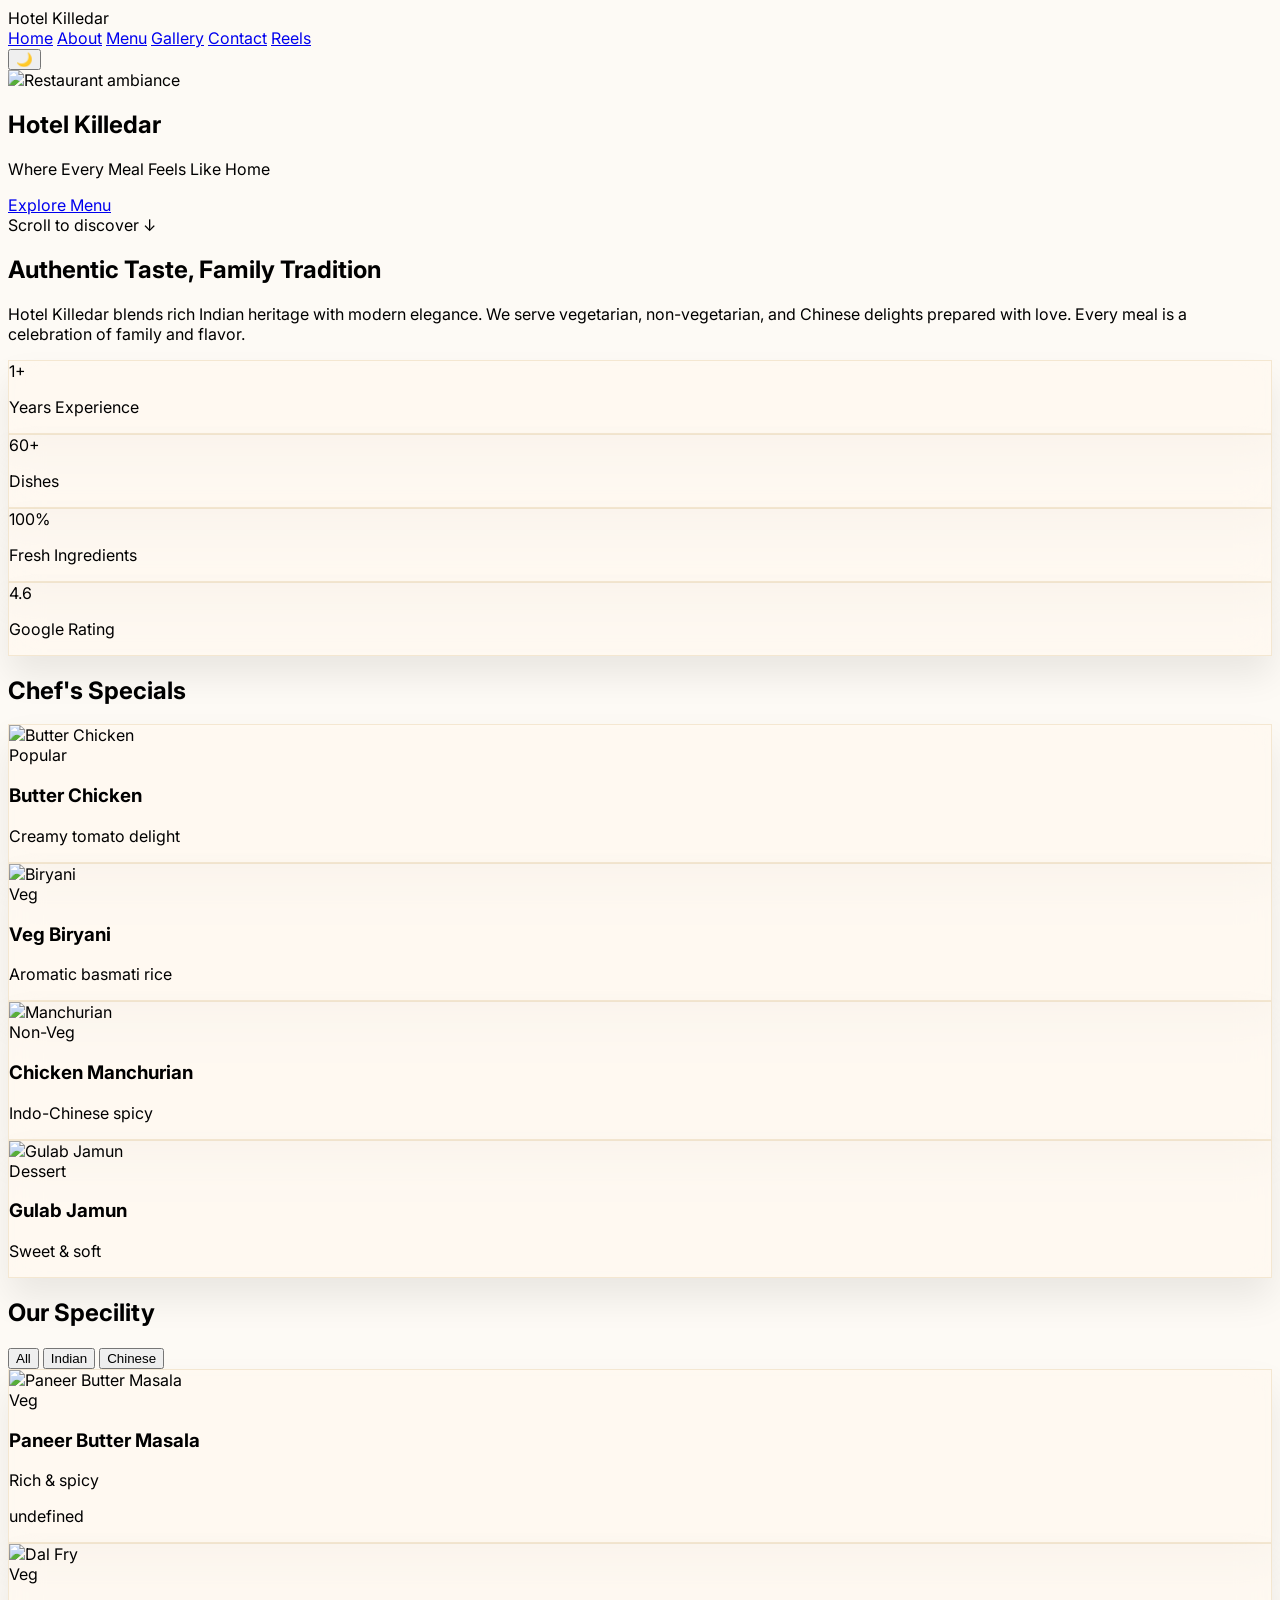
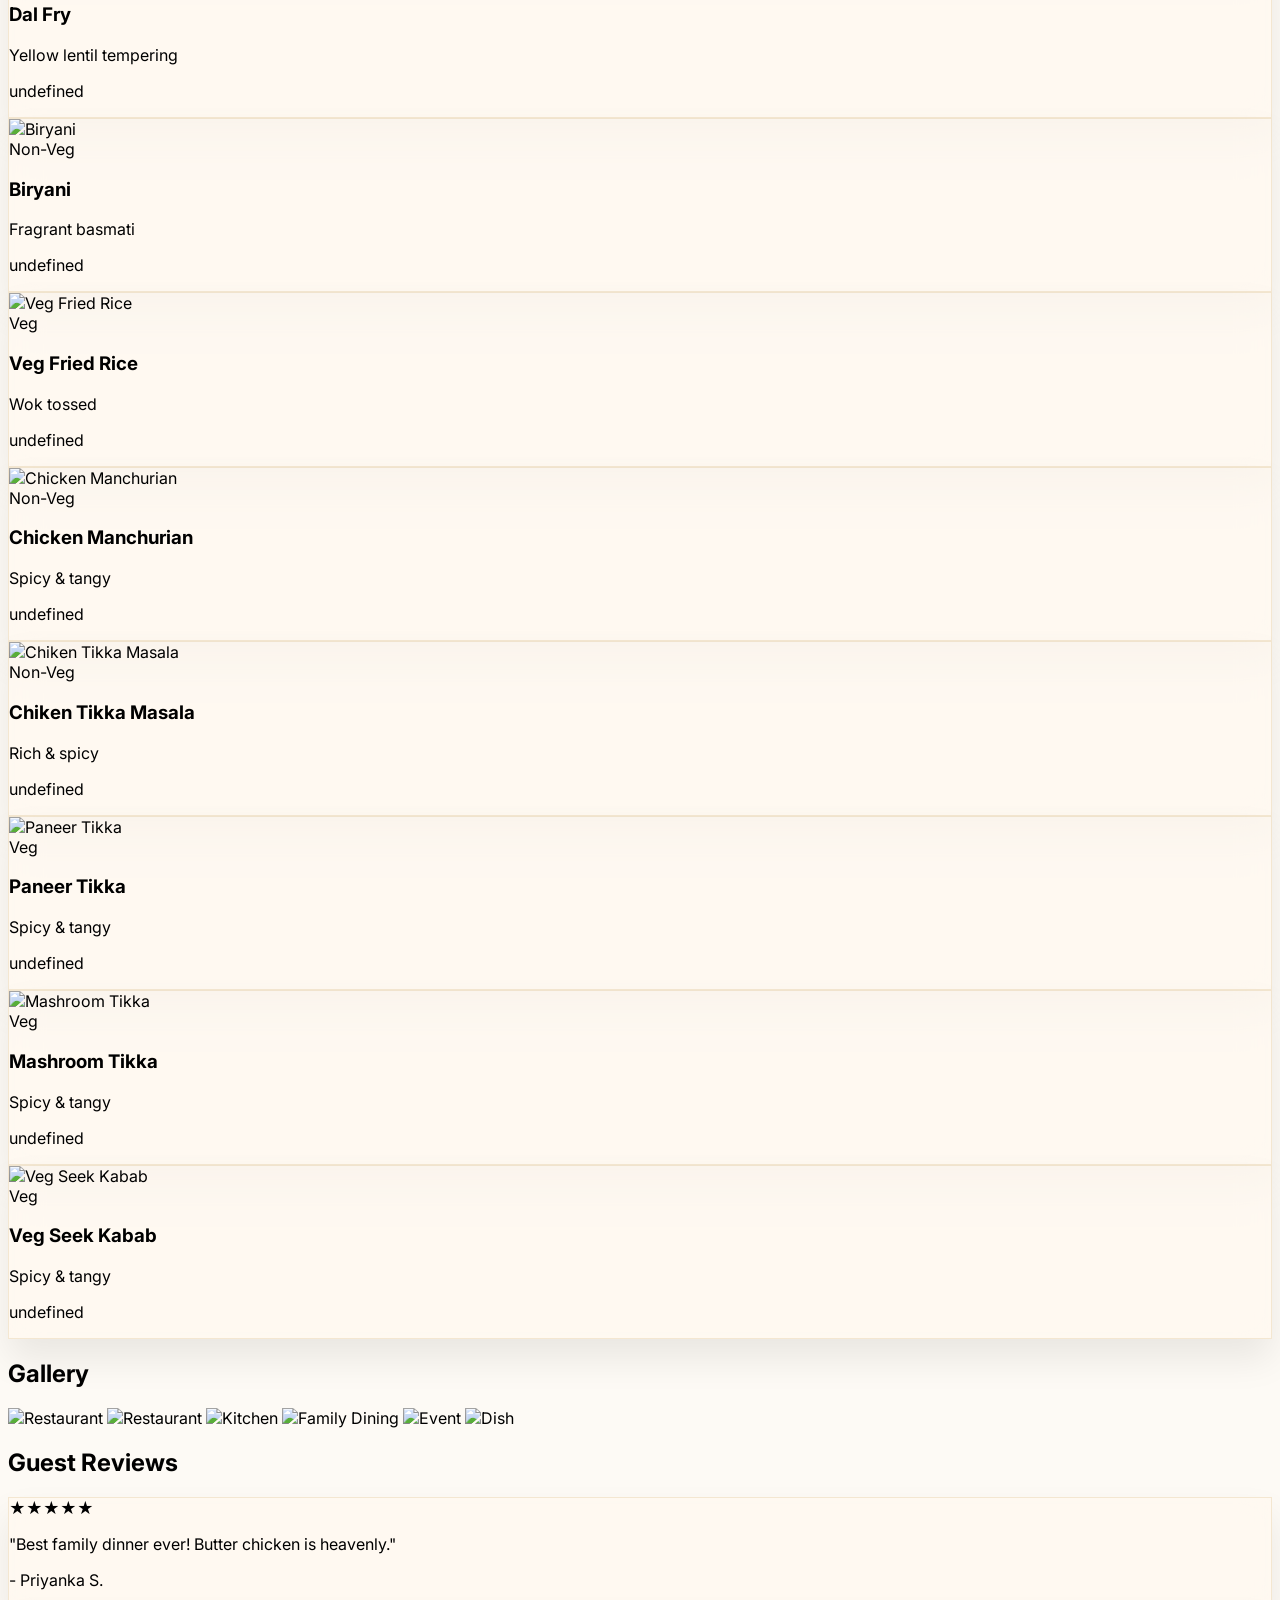
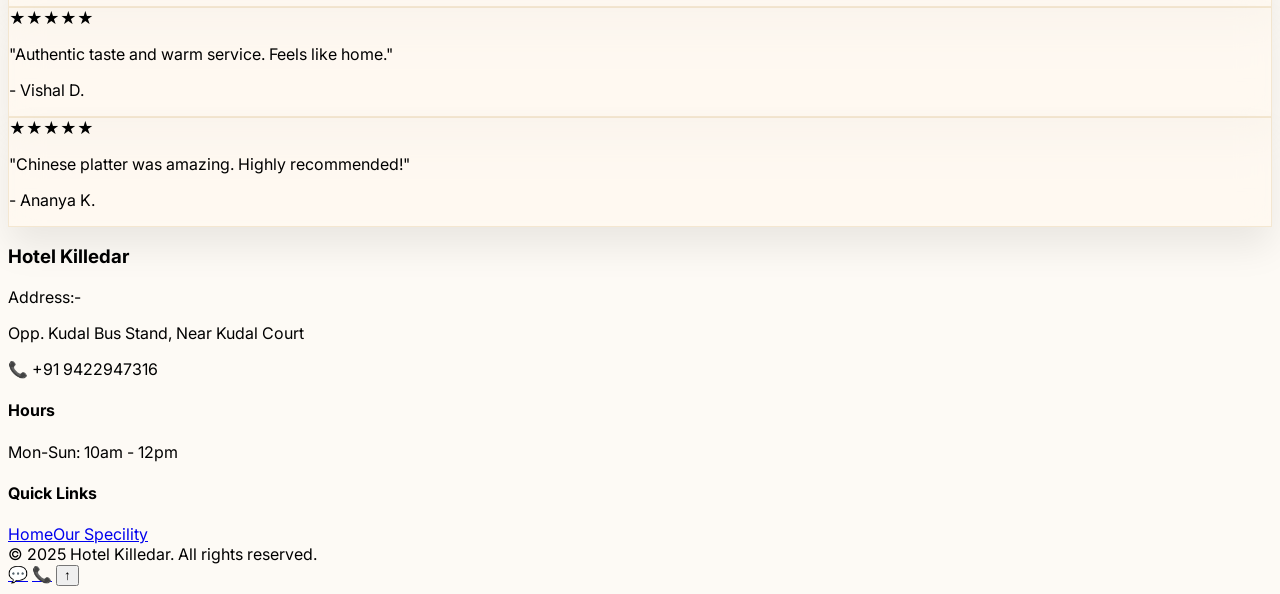
==== index.html @ b2022186 "Initial commit via Netlify [skip ci]" ====
<!DOCTYPE html>
<html lang="en">
<head>
  <meta charset="UTF-8" />
  <link rel="icon" href="./Image/Logo.jpeg">
  <meta name="viewport" content="width=device-width, initial-scale=1.0, viewport-fit=cover" />
  <meta name="description" content="Hotel Killedar - Authentic family restaurant serving Indian, Chinese, and fusion cuisine. Reserve a table for a memorable dining experience." />
  <meta name="theme-color" content="#1a1a1a" />
  <meta property="og:title" content="Hotel Killedar | Authentic Taste, Family Tradition" />
  <meta property="og:description" content="Where every meal feels like home. Premium Indian & Chinese cuisine in a warm family atmosphere." />
  <meta property="og:image" content="https://images.unsplash.com/photo-1517248135467-4c7edcad34c4?w=1200" />
  <meta property="og:type" content="restaurant" />
  <title>Hotel Killedar | Authentic Taste, Family Tradition</title>
  <script type="application/ld+json">
    {
      "@context": "https://schema.org",
      "@type": "Restaurant",
      "name": "Hotel Killedar",
      "description": "Authentic family restaurant serving Indian & Chinese cuisine.",
      "address": {
        "@type": "PostalAddress",
        "streetAddress": "Opp. Kudal Bus Stand, Near Kudal Court",
        "addressLocality": "Kudal",
        "addressRegion": "Maharashtra",
        "postalCode": "416519"
      },
      "telephone": "+91 9422947316",
      "servesCuisine": ["Indian", "Chinese"],
      "priceRange": "$$"
    }
  </script>
  <link rel="preconnect" href="https://fonts.googleapis.com" />
  <link rel="preconnect" href="https://fonts.gstatic.com" crossorigin />
  <link href="https://fonts.googleapis.com/css2?family=Playfair+Display:wght@500;700;800&family=Inter:wght@400;500;600&display=swap" rel="stylesheet" />
  <script src="https://cdn.tailwindcss.com"></script>
  <script>
    tailwind.config = {
      darkMode: 'class',
      theme: {
        extend: {
          fontFamily: {
            display: ['Playfair Display', 'serif'],
            body: ['Inter', 'sans-serif'],
          },
          colors: {
            gold: '#c9a24d',
            'warm-orange': '#d97742',
            cream: '#fdfaf5',
            'dark-brown': '#3b2c24',
            'soft-black': '#1c1c1c',
          },
          backdropBlur: { xs: '2px' },
          animation: {
            'float': 'float 5s ease-in-out infinite',
            'fade-up': 'fadeUp 0.8s ease-out forwards',
            'scale-in': 'scaleIn 0.4s ease-out',
          },
          keyframes: {
            float: { '0%, 100%': { transform: 'translateY(0px)' }, '50%': { transform: 'translateY(-12px)' } },
            fadeUp: { '0%': { opacity: '0', transform: 'translateY(20px)' }, '100%': { opacity: '1', transform: 'translateY(0)' } },
            scaleIn: { '0%': { opacity: '0', transform: 'scale(0.95)' }, '100%': { opacity: '1', transform: 'scale(1)' } }
          }
        }
      }
    }
  </script>
  <style>
    * { scroll-behavior: smooth; }
    body { font-family: 'Inter', sans-serif; background: #fdfaf5; transition: background 0.3s, color 0.3s; }
    .dark body, .dark { background: #1c1c1c; }
    .glass-card {
      background: rgba(255, 248, 240, 0.7);
      backdrop-filter: blur(16px);
      -webkit-backdrop-filter: blur(16px);
      border: 1px solid rgba(201, 162, 77, 0.2);
      box-shadow: 0 20px 35px rgba(0,0,0,0.08);
    }
    .dark .glass-card {
      background: rgba(30, 30, 30, 0.75);
      border-color: rgba(201, 162, 77, 0.3);
      color: #f0e6d3;
    }
    .hover-lift { transition: transform 0.35s cubic-bezier(0.25, 0.46, 0.45, 0.94), box-shadow 0.3s; }
    .hover-lift:hover { transform: translateY(-8px); box-shadow: 0 28px 40px rgba(0,0,0,0.18); }
    .menu-img { transition: transform 0.5s ease; }
    .menu-card:hover .menu-img { transform: scale(1.05); }
    .dark .text-dark-brown { color: #f0e6d3; }
    .dark .bg-cream { background: #2a2a2a; }
    .swiper-pagination-bullet-active { background: #c9a24d !important; }
    @media (max-width: 768px) {
      .hero-text { font-size: 2.8rem; }
    }
  </style>
</head>
<body class="font-body text-dark-brown dark:text-cream bg-cream dark:bg-soft-black transition-colors duration-500">
  <div id="app">
    <!-- Sticky Navbar -->
    <nav id="navbar" class="fixed w-full z-50 transition-all duration-500 bg-transparent py-4 px-6 flex justify-between items-center" style="backdrop-filter: blur(0px);">
      <div class="text-2xl font-display font-bold text-gold tracking-wide drop-shadow-lg">Hotel Killedar</div>
      <div class="hidden md:flex space-x-8 text-cream font-medium text-shadow-sm">
        <a href="#home" class="hover:text-gold transition">Home</a>
        <a href="#about" class="hover:text-gold transition">About</a>
        <a href="#menu" class="hover:text-gold transition">Menu</a>
        <a href="#gallery" class="hover:text-gold transition">Gallery</a>
        <a href="#contact" class="hover:text-gold transition">Contact</a>
        <a href="./Reels.html" class="hover:text-gold transition" target="_blank">Reels</a>
      </div>
      <button id="darkToggle" class="text-gold text-2xl md:ml-4">🌙</button>
    </nav>

    <!-- Hero Section -->
    <section id="home" class="relative h-screen flex items-center justify-center overflow-hidden">
      <img src="https://itcmaratha.besthotelsmumbai.com/data/Photos/OriginalPhoto/17099/1709933/1709933687.JPEG" alt="Restaurant ambiance" class="absolute inset-0 w-full h-full object-cover brightness-50" />
      <div class="absolute inset-0 bg-gradient-to-b from-black/70 via-transparent to-black/70"></div>
      <div class="relative z-10 text-center px-4 max-w-4xl mx-auto">
        <h1 class="text-5xl md:text-7xl font-display font-bold text-gold mb-4 drop-shadow-2xl animate-fade-up">Hotel Killedar</h1>
        <p class="text-xl md:text-3xl text-white/90 italic mb-8 animate-fade-up" style="animation-delay: 0.2s;">Where Every Meal Feels Like Home</p>
        <div class="flex flex-wrap justify-center gap-5 animate-fade-up" style="animation-delay: 0.4s;">
          <a href="#menu" class="bg-gold text-black px-8 py-3 rounded-full font-semibold tracking-wide hover:bg-warm-orange transition transform hover:scale-105 shadow-xl">Explore Menu</a>
          </div>
      </div>
      <div class="absolute bottom-8 left-1/2 transform -translate-x-1/2 animate-float text-white text-sm">Scroll to discover ↓</div>
    </section>

    <!-- Why Choose Us / About short -->
    <section id="about" class="py-20 px-6 max-w-7xl mx-auto text-center">
      <h2 class="text-4xl font-display font-bold text-gold mb-6">Authentic Taste, Family Tradition</h2>
      <p class="max-w-3xl mx-auto text-lg leading-relaxed opacity-90">Hotel Killedar blends rich Indian heritage with modern elegance. We serve vegetarian, non-vegetarian, and Chinese delights prepared with love. Every meal is a celebration of family and flavor.</p>
      <div class="grid grid-cols-2 md:grid-cols-4 gap-6 mt-12">
        <div class="glass-card rounded-2xl p-6"><span class="text-3xl font-display text-gold">1+</span><p class="text-sm mt-1">Years Experience</p></div>
        <div class="glass-card rounded-2xl p-6"><span class="text-3xl font-display text-gold">60+</span><p class="text-sm mt-1">Dishes</p></div>
        <div class="glass-card rounded-2xl p-6"><span class="text-3xl font-display text-gold">100%</span><p class="text-sm mt-1">Fresh Ingredients</p></div>
        <div class="glass-card rounded-2xl p-6"><span class="text-3xl font-display text-gold">4.6</span><p class="text-sm mt-1">Google Rating</p></div>
      </div>
    </section>

    <!-- Featured Dishes Carousel -->
    <section class="py-16 px-4 max-w-7xl mx-auto">
      <h2 class="text-4xl font-display font-bold text-center text-gold mb-10">Chef's Specials</h2>
      <div class="swiper-container overflow-x-auto pb-4 flex space-x-6" id="featuredSlider">
        <div class="min-w-[280px] glass-card rounded-2xl overflow-hidden menu-card"><img src="https://feelgoodfoodie.net/wp-content/uploads/2023/04/Easy-Butter-Chicken-08.jpg" class="menu-img h-48 w-full object-cover" alt="Butter Chicken"><div class="p-4"><span class="text-xs bg-gold text-black px-2 py-0.5 rounded-full">Popular</span><h3 class="font-semibold mt-2">Butter Chicken</h3><p class="text-sm opacity-75">Creamy tomato delight</p></div></div>
        <div class="min-w-[280px] glass-card rounded-2xl overflow-hidden menu-card"><img src="https://www.madhuseverydayindian.com/wp-content/uploads/2022/11/easy-vegetable-biryani.jpg" class="menu-img h-48 w-full object-cover" alt="Biryani"><div class="p-4"><span class="text-xs bg-green-700 text-white px-2 py-0.5 rounded-full">Veg</span><h3 class="font-semibold mt-2">Veg Biryani</h3><p class="text-sm opacity-75">Aromatic basmati rice</p></div></div>
        <div class="min-w-[280px] glass-card rounded-2xl overflow-hidden menu-card"><img src="https://3.bp.blogspot.com/-1XkdhL8Ane8/WrHqNH9_h3I/AAAAAAAAEgE/JvH54xdLsmYslOApY_rdhnD3DpDZUq-VACLcBGAs/s1600/DSC02794.JPG" class="menu-img h-48 w-full object-cover" alt="Manchurian"><div class="p-4"><span class="text-xs bg-red-600 text-white px-2 py-0.5 rounded-full">Non-Veg</span><h3 class="font-semibold mt-2">Chicken Manchurian</h3><p class="text-sm opacity-75">Indo-Chinese spicy</p></div></div>
        <div class="min-w-[280px] glass-card rounded-2xl overflow-hidden menu-card"><img src="https://as2.ftcdn.net/v2/jpg/08/94/76/25/1000_F_894762571_KXz2mTpbcjHRGMg48iiU4CnI9v7La4EN.jpg" class="menu-img h-48 w-full object-cover" alt="Gulab Jamun"><div class="p-4"><span class="text-xs bg-gold text-black px-2 py-0.5 rounded-full">Dessert</span><h3 class="font-semibold mt-2">Gulab Jamun</h3><p class="text-sm opacity-75">Sweet & soft</p></div></div>
      </div>
    </section>

    <!-- Menu Section with filters -->
    <section id="menu" class="py-16 px-4 max-w-7xl mx-auto">
      <h2 class="text-4xl font-display font-bold text-center text-gold mb-8">Our Specility</h2>
      <div class="flex flex-wrap justify-center gap-3 mb-10" id="menuFilters">
        <button class="filter-btn bg-gold text-black px-5 py-2 rounded-full font-medium" data-category="all">All</button>
        <button class="filter-btn border border-gold text-gold px-5 py-2 rounded-full" data-category="indian">Indian</button>
        <button class="filter-btn border border-gold text-gold px-5 py-2 rounded-full" data-category="chinese">Chinese</button>
      </div>
      <div class="grid grid-cols-1 md:grid-cols-2 lg:grid-cols-3 gap-6" id="menuGrid"></div>
    </section>

    <!-- Gallery -->
    <section id="gallery" class="py-16 px-4 max-w-7xl mx-auto">
      <h2 class="text-4xl font-display font-bold text-center text-gold mb-10">Gallery</h2>
      <div class="grid grid-cols-2 md:grid-cols-3 gap-3">
        <img src="https://wallpapers.com/images/hd/food-4k-spdnpz7bhmx4kv2r.jpg" class="rounded-xl hover:scale-105 transition object-cover h-48 w-full" alt="Restaurant">
        <img src="https://www.contiki.com/six-two/app/uploads/2024/03/IMG-20240318-WA0007-e1710844435378.jpg" class="rounded-xl hover:scale-105 transition object-cover h-48 w-full" alt="Restaurant">
        <img src="https://th.bing.com/th/id/R.22fd015842c62beda447afea6ee89091?rik=sXYZ8hJMnUfgkg&riu=http%3a%2f%2fwww.hotelpresidentpune.com%2fimages%2ffood_5.jpg&ehk=4srgJpAdUG6VjI03LdWO6w6bSU%2bTODYcLC3aeUPnukg%3d&risl=&pid=ImgRaw&r=0" class="rounded-xl hover:scale-105 transition object-cover h-48 w-full" alt="Kitchen">
        <img src="https://blogger.googleusercontent.com/img/b/R29vZ2xl/[base64]/w1200-h630-p-k-no-nu/1000439496.jpg" class="rounded-xl hover:scale-105 transition object-cover h-48 w-full" alt="Family Dining">
        <img src="https://images.ctfassets.net/3s5io6mnxfqz/6ZImCEzx6UuvuKaAiZEDDN/50479ee4a0902deb4eb1bab720ce248a/image1.jpg" class="rounded-xl hover:scale-105 transition object-cover h-48 w-full" alt="Event">
        <img src="https://i.pinimg.com/originals/05/4c/c5/054cc5e6d1548f3d8d66e0fd6636ecaa.jpg" class="rounded-xl hover:scale-105 transition object-cover h-48 w-full" alt="Dish">
      </div>
    </section>


    <!-- Testimonials slider -->
    <section class="py-16 px-4 max-w-5xl mx-auto">
      <h2 class="text-4xl font-display font-bold text-center text-gold mb-8">Guest Reviews</h2>
      <div class="swiper-container flex overflow-x-auto space-x-6 pb-4" id="reviewSlider">
        <div class="min-w-[300px] glass-card p-6 rounded-2xl"><div class="text-gold text-xl">★★★★★</div><p class="italic mt-2">"Best family dinner ever! Butter chicken is heavenly."</p><p class="font-semibold mt-3">- Priyanka S.</p></div>
        <div class="min-w-[300px] glass-card p-6 rounded-2xl"><div class="text-gold text-xl">★★★★★</div><p class="italic mt-2">"Authentic taste and warm service. Feels like home."</p><p class="font-semibold mt-3">- Vishal D.</p></div>
        <div class="min-w-[300px] glass-card p-6 rounded-2xl"><div class="text-gold text-xl">★★★★★</div><p class="italic mt-2">"Chinese platter was amazing. Highly recommended!"</p><p class="font-semibold mt-3">- Ananya K.</p></div>
      </div>
    </section>

    <!-- Contact & Footer -->
    <footer id="contact" class="bg-dark-brown text-cream py-16 px-6 mt-10">
      <div class="max-w-7xl mx-auto grid md:grid-cols-3 gap-8">
        <div><h3 class="text-gold font-display text-2xl mb-3">Hotel Killedar</h3><p>Address:-</p><p>Opp. Kudal Bus Stand, Near Kudal Court</p><p>📞 +91 9422947316</p></div>
        <div><h4 class="text-gold font-semibold mb-2">Hours</h4><p>Mon-Sun: 10am - 12pm</p></div>
        <div><h4 class="text-gold font-semibold mb-2">Quick Links</h4><a href="#home" class="block hover:text-gold">Home</a><a href="#menu" class="block hover:text-gold">Our Specility</a></div>
      </div>
      <div class="text-center mt-10 text-sm opacity-70">© 2025 Hotel Killedar. All rights reserved.</div>
    </footer>

    <!-- Floating buttons -->
    <a href="https://wa.me/919422947316" class="fixed bottom-6 right-6 bg-green-500 text-white p-4 rounded-full shadow-2xl hover:scale-110 transition z-50 text-2xl">💬</a>
    <a href="tel:+919422947316" class="fixed bottom-6 right-20 bg-gold text-black p-4 rounded-full shadow-2xl hover:scale-110 transition z-50 text-2xl">📞</a>
    <button onclick="window.scrollTo({top:0,behavior:'smooth'})" class="fixed bottom-6 left-6 bg-dark-brown text-gold p-3 rounded-full shadow-xl z-50">↑</button>
  </div>

  <script>
    // Dark mode toggle
    const toggle = document.getElementById('darkToggle');
    toggle.addEventListener('click', () => {
      document.documentElement.classList.toggle('dark');
      toggle.textContent = document.documentElement.classList.contains('dark') ? '☀️' : '🌙';
    });

    // Navbar scroll effect
    window.addEventListener('scroll', () => {
      const nav = document.getElementById('navbar');
      if (window.scrollY > 80) {
        nav.classList.add('bg-dark-brown/90', 'backdrop-blur-md', 'shadow-lg');
        nav.classList.remove('bg-transparent');
      } else {
        nav.classList.remove('bg-dark-brown/90', 'backdrop-blur-md', 'shadow-lg');
        nav.classList.add('bg-transparent');
      }
    });

    // Menu data
    const menuItems = [
      {name:"Paneer Butter Masala", cat:"indian", desc:"Rich & spicy", badge:"Veg", img:"https://www.ruchiskitchen.com/wp-content/uploads/2020/12/Paneer-butter-masala-recipe-3.jpg.webp"},
      {name:"Dal Fry", cat:"indian", desc:"Yellow lentil tempering", badge:"Veg", img:"https://i2.wp.com/vegecravings.com/wp-content/uploads/2018/02/Dal-Fry-Recipe-Step-By-Step-Instructions.jpg?fit=1629%2C1683&quality=65&strip=all&ssl=1"},
      {name:"Biryani", cat:"indian", desc:"Fragrant basmati", badge:"Non-Veg", img:"https://www.cubesnjuliennes.com/wp-content/uploads/2020/07/Chicken-Biryani-Recipe.jpg"},
      {name:"Veg Fried Rice", cat:"chinese", desc:"Wok tossed", badge:"Veg", img:"https://www.awesomecuisine.com/wp-content/uploads/2015/06/Vegetable-Fried-Rice.jpg"},
      {name:"Chicken Manchurian", cat:"chinese", desc:"Spicy & tangy", badge:"Non-Veg", img:"https://3.bp.blogspot.com/-1XkdhL8Ane8/WrHqNH9_h3I/AAAAAAAAEgE/JvH54xdLsmYslOApY_rdhnD3DpDZUq-VACLcBGAs/s1600/DSC02794.JPG"},
      {name:"Chiken Tikka Masala", cat:"indian", desc:"Rich & spicy", badge:"Non-Veg", img:"https://tse1.mm.bing.net/th/id/OIP.jGdycTk_YqlC2lSKe5x-JwHaHa?r=0&rs=1&pid=ImgDetMain&o=7&rm=3"},
      {name:"Paneer Tikka", cat:"indian", desc:"Spicy & tangy", badge:"Veg", img:"https://justsosavory.com/wp-content/uploads/2025/07/04-Paneer-Tikka-Masala.png"},
      {name:"Mashroom Tikka", cat:"indian", desc:"Spicy & tangy", badge:"Veg", img:"https://tse2.mm.bing.net/th/id/OIP.1_ywSrIZDQuw0lHUiMAd9AHaFk?r=0&rs=1&pid=ImgDetMain&o=7&rm=3"},
      {name:"Veg Seek Kabab", cat:"indian", desc:"Spicy & tangy", badge:"Veg", img:"https://images.slurrp.com/prod/recipe_images/transcribe/snacks/Veg-Seekh-Kabab.webp"},
    ];

    const menuGrid = document.getElementById('menuGrid');
    function renderMenu(category = 'all') {
      const filtered = category === 'all' ? menuItems : menuItems.filter(i => i.cat === category);
      menuGrid.innerHTML = filtered.map(item => `
        <div class="glass-card rounded-2xl overflow-hidden menu-card hover-lift">
          <img src="${item.img}" class="menu-img h-44 w-full object-cover" alt="${item.name}">
          <div class="p-4">
            <span class="text-xs px-2 py-0.5 rounded-full ${item.badge==='Veg'?'bg-green-700 text-white':'bg-red-600 text-white'}">${item.badge}</span>
            <h3 class="font-semibold mt-2 text-lg">${item.name}</h3>
            <p class="text-sm opacity-75">${item.desc}</p>
            <p class="text-gold font-bold mt-2">${item.price}</p>
          </div>
        </div>
      `).join('');
    }
    renderMenu();

    document.querySelectorAll('.filter-btn').forEach(btn => {
      btn.addEventListener('click', function() {
        document.querySelectorAll('.filter-btn').forEach(b => b.classList.replace('bg-gold','border'));
        this.classList.add('bg-gold','text-black');
        renderMenu(this.dataset.category);
      });
    });

    // Simple slider scroll hint
    document.querySelectorAll('.swiper-container').forEach(c => {
      c.addEventListener('wheel', (e) => {
        e.preventDefault();
        c.scrollLeft += e.deltaY;
      });
    });
  </script>
</body>
</html>
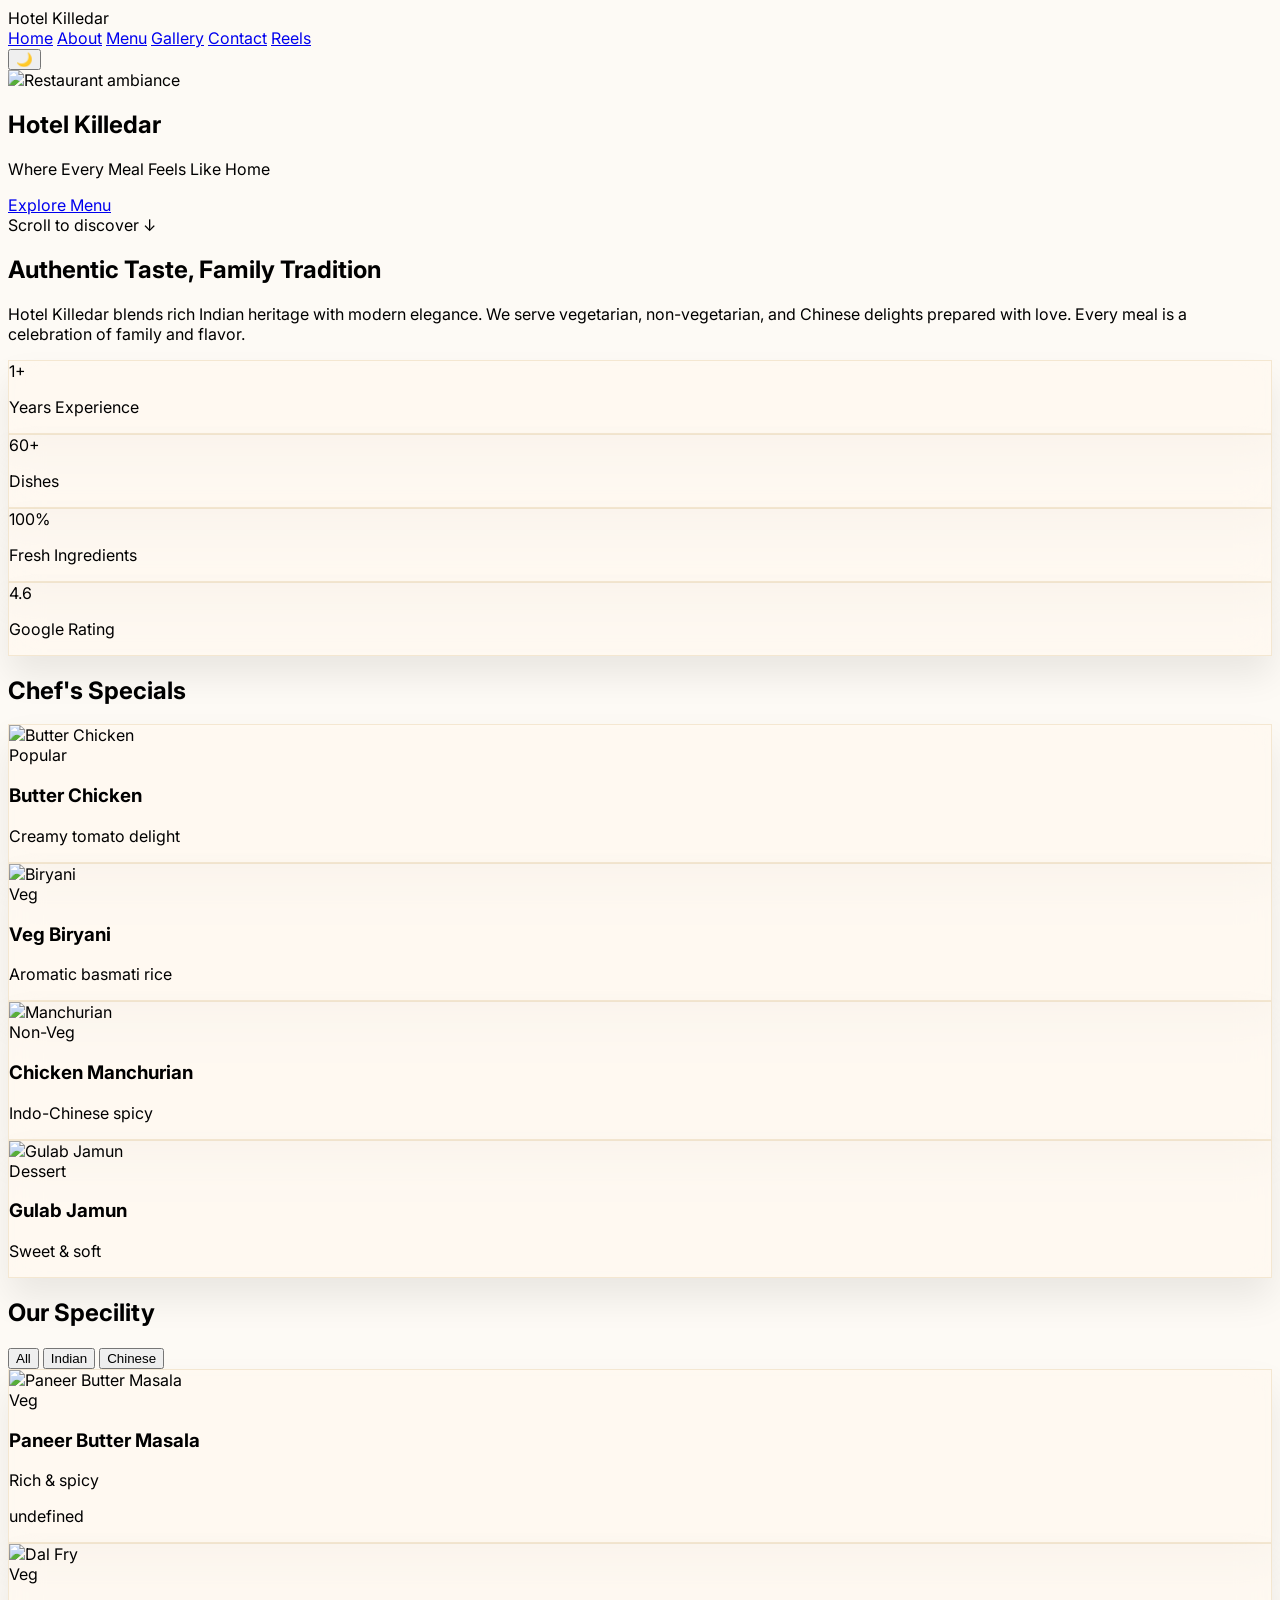
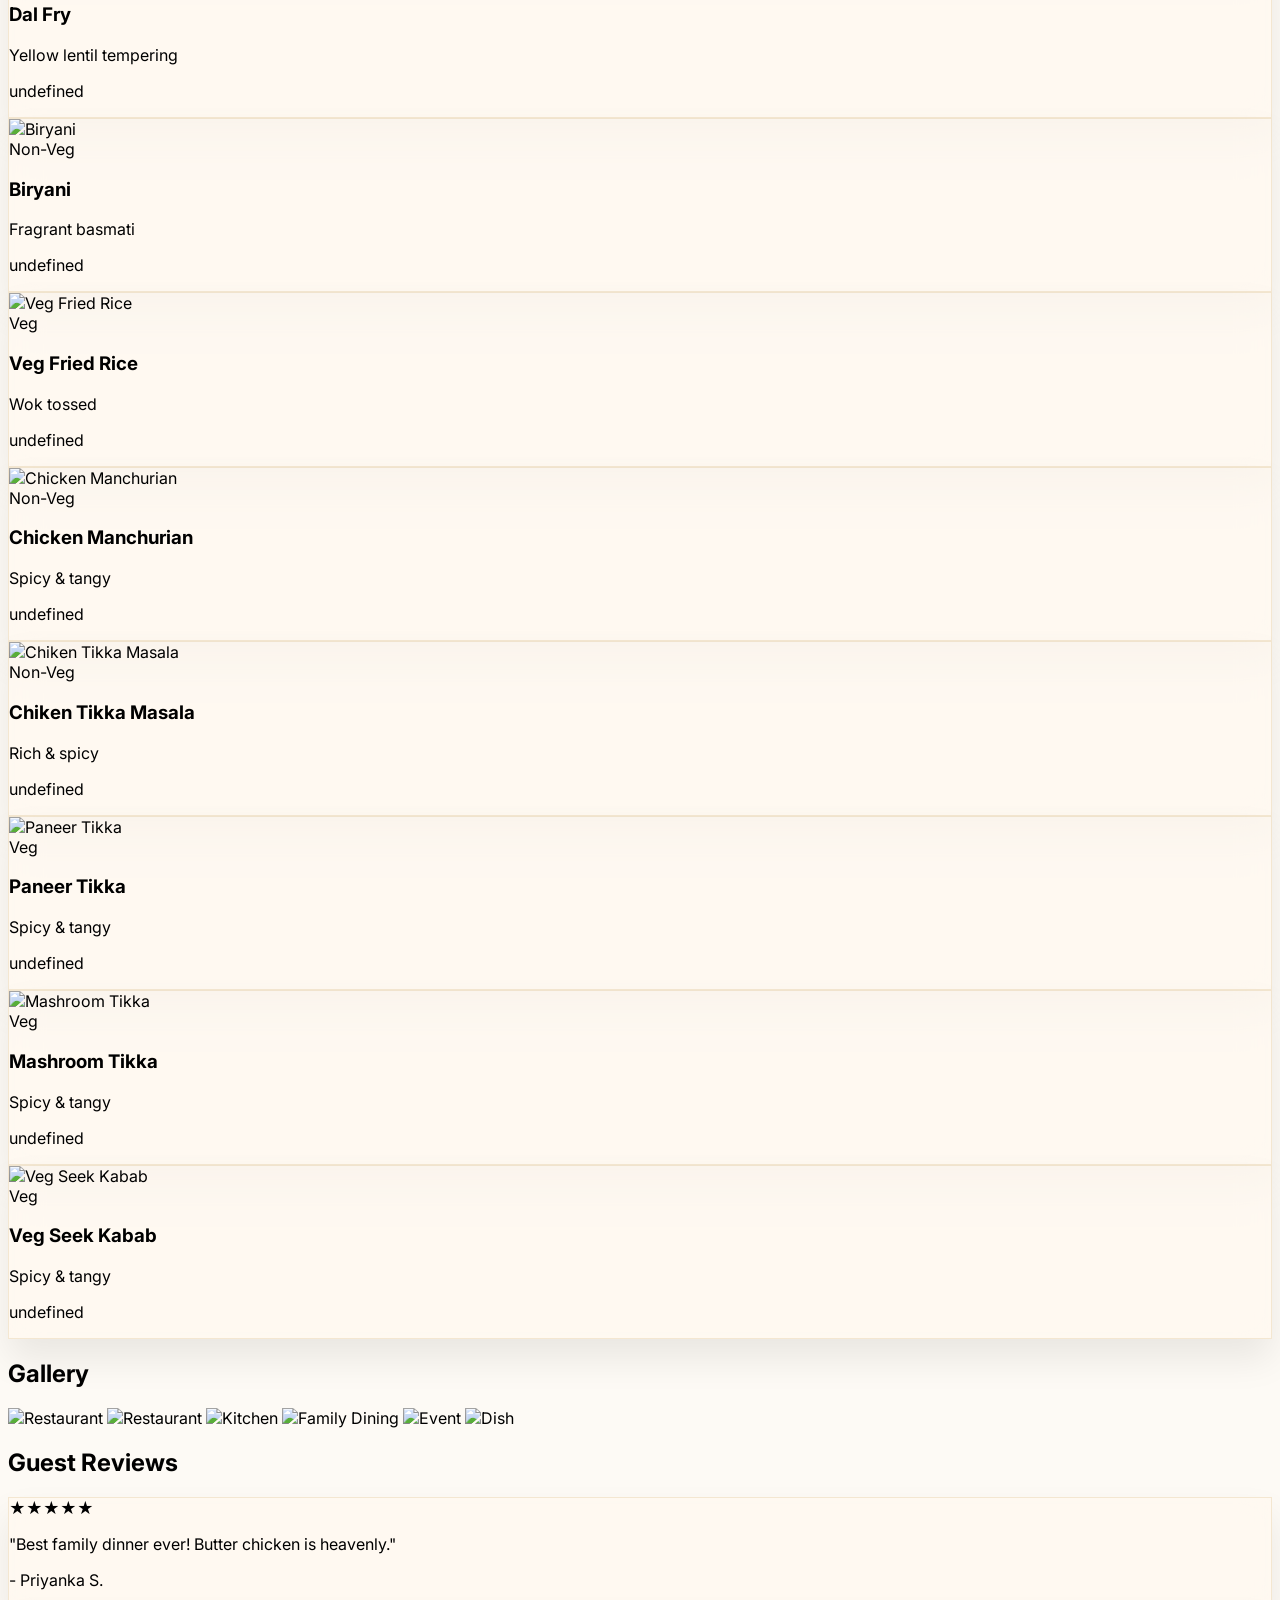
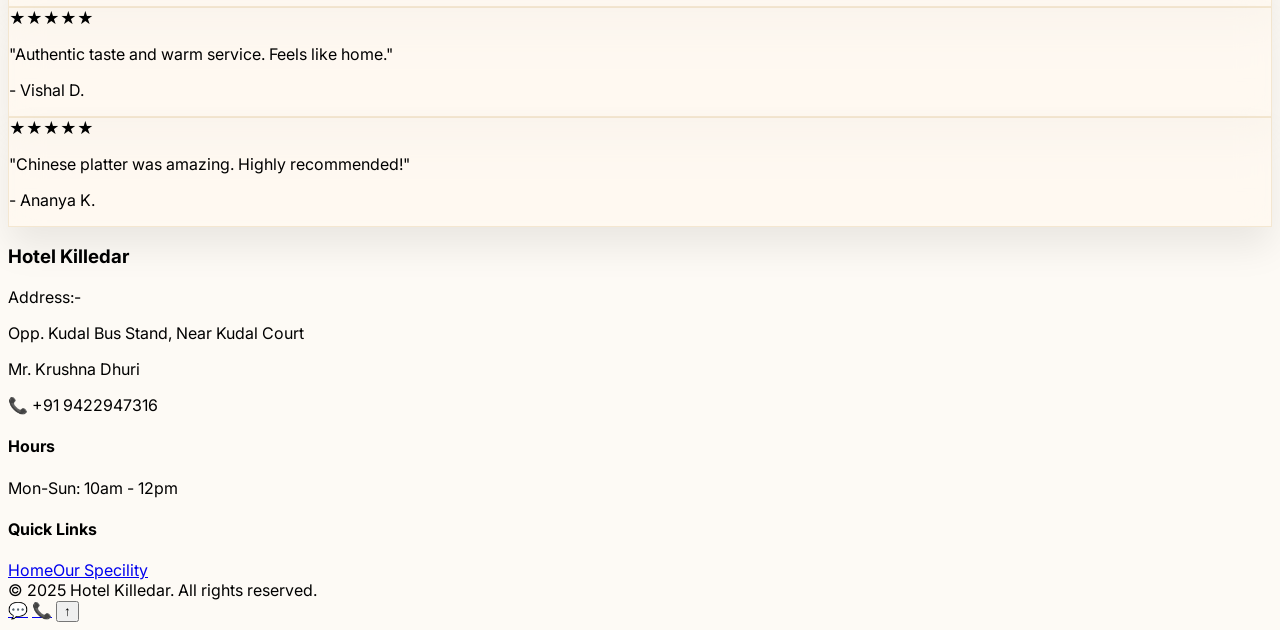
==== commit 7d344743: "Modify contact details in footer section Updated contact information for Hotel Killedar." ====
--- a/index.html
+++ b/index.html
@@ -183,7 +183,7 @@
     <!-- Contact & Footer -->
     <footer id="contact" class="bg-dark-brown text-cream py-16 px-6 mt-10">
       <div class="max-w-7xl mx-auto grid md:grid-cols-3 gap-8">
-        <div><h3 class="text-gold font-display text-2xl mb-3">Hotel Killedar</h3><p>Address:-</p><p>Opp. Kudal Bus Stand, Near Kudal Court</p><p>📞 +91 9422947316</p></div>
+        <div><h3 class="text-gold font-display text-2xl mb-3">Hotel Killedar</h3><p>Address:-</p><p>Opp. Kudal Bus Stand, Near Kudal Court</p><p>Mr. Krushna Dhuri</p><p>📞 +91 9422947316</p></div>
         <div><h4 class="text-gold font-semibold mb-2">Hours</h4><p>Mon-Sun: 10am - 12pm</p></div>
         <div><h4 class="text-gold font-semibold mb-2">Quick Links</h4><a href="#home" class="block hover:text-gold">Home</a><a href="#menu" class="block hover:text-gold">Our Specility</a></div>
       </div>
@@ -263,4 +263,4 @@
     });
   </script>
 </body>
-</html>+</html>
